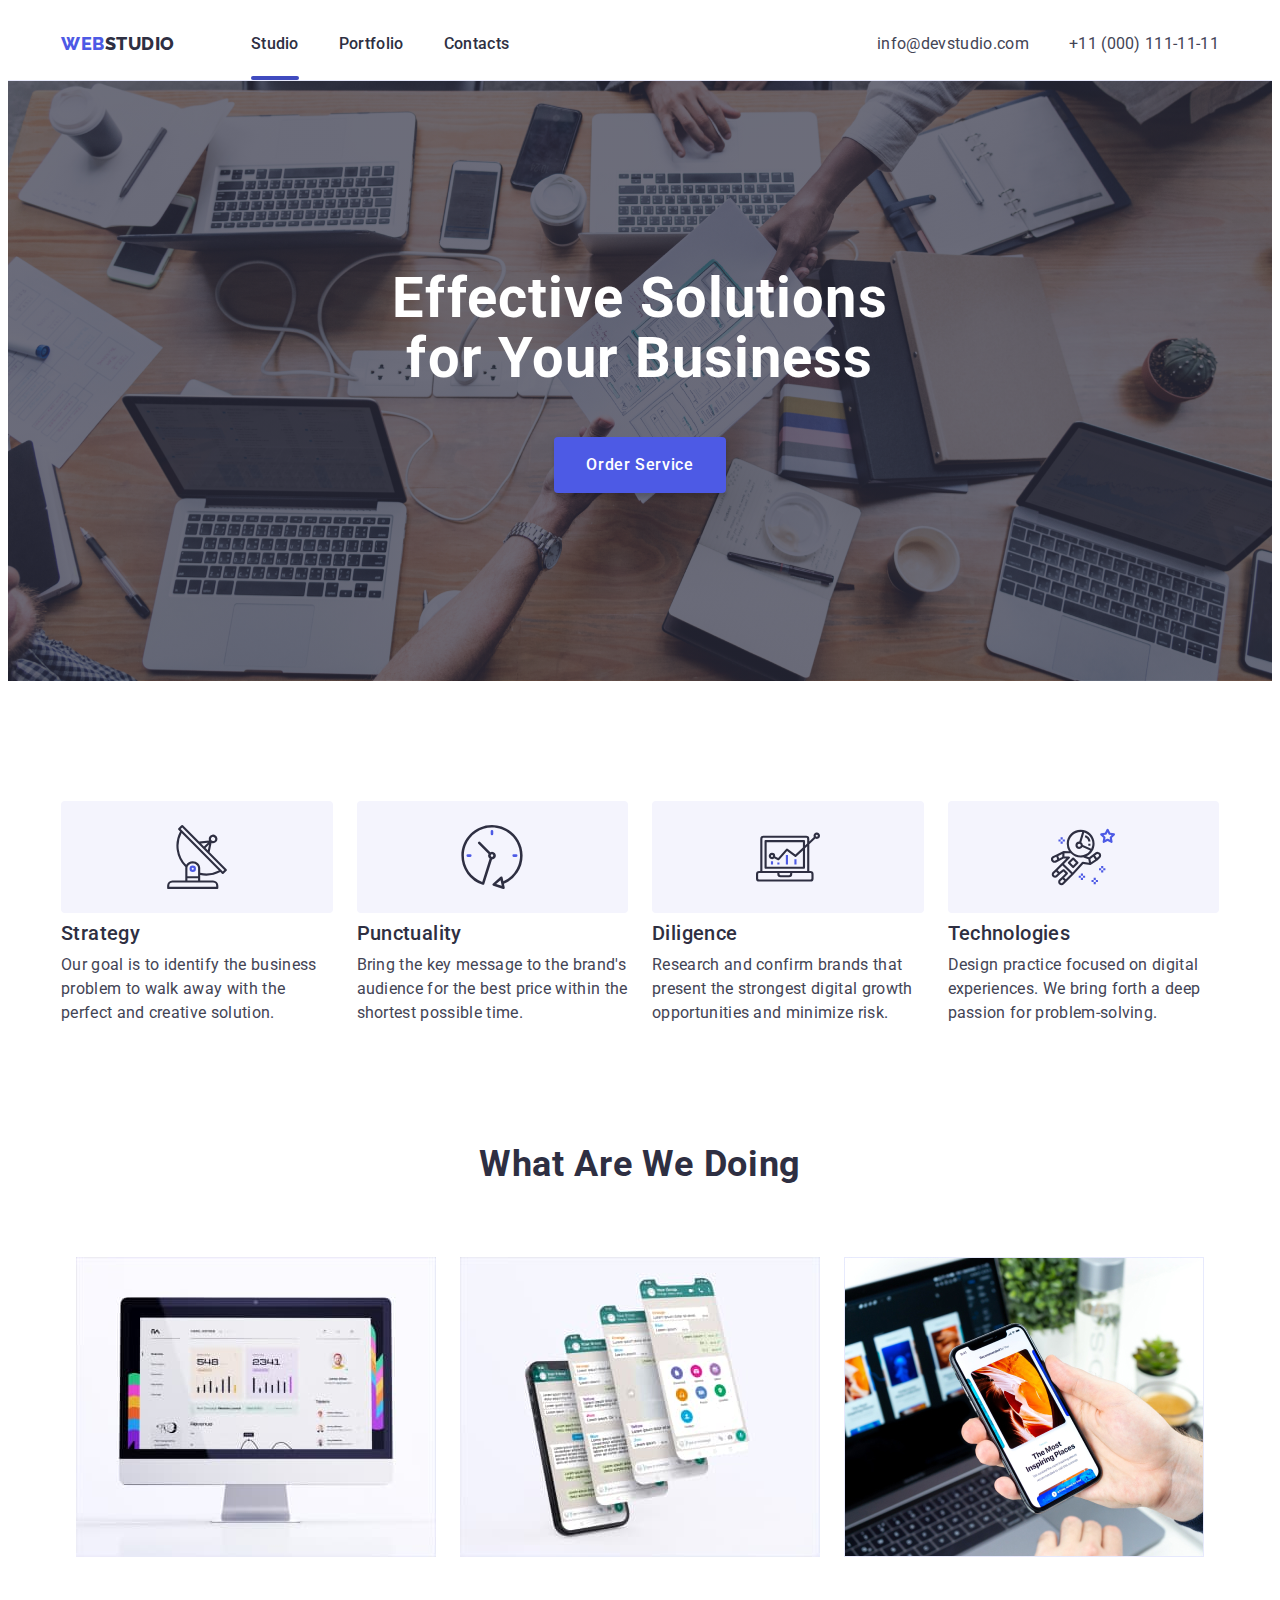
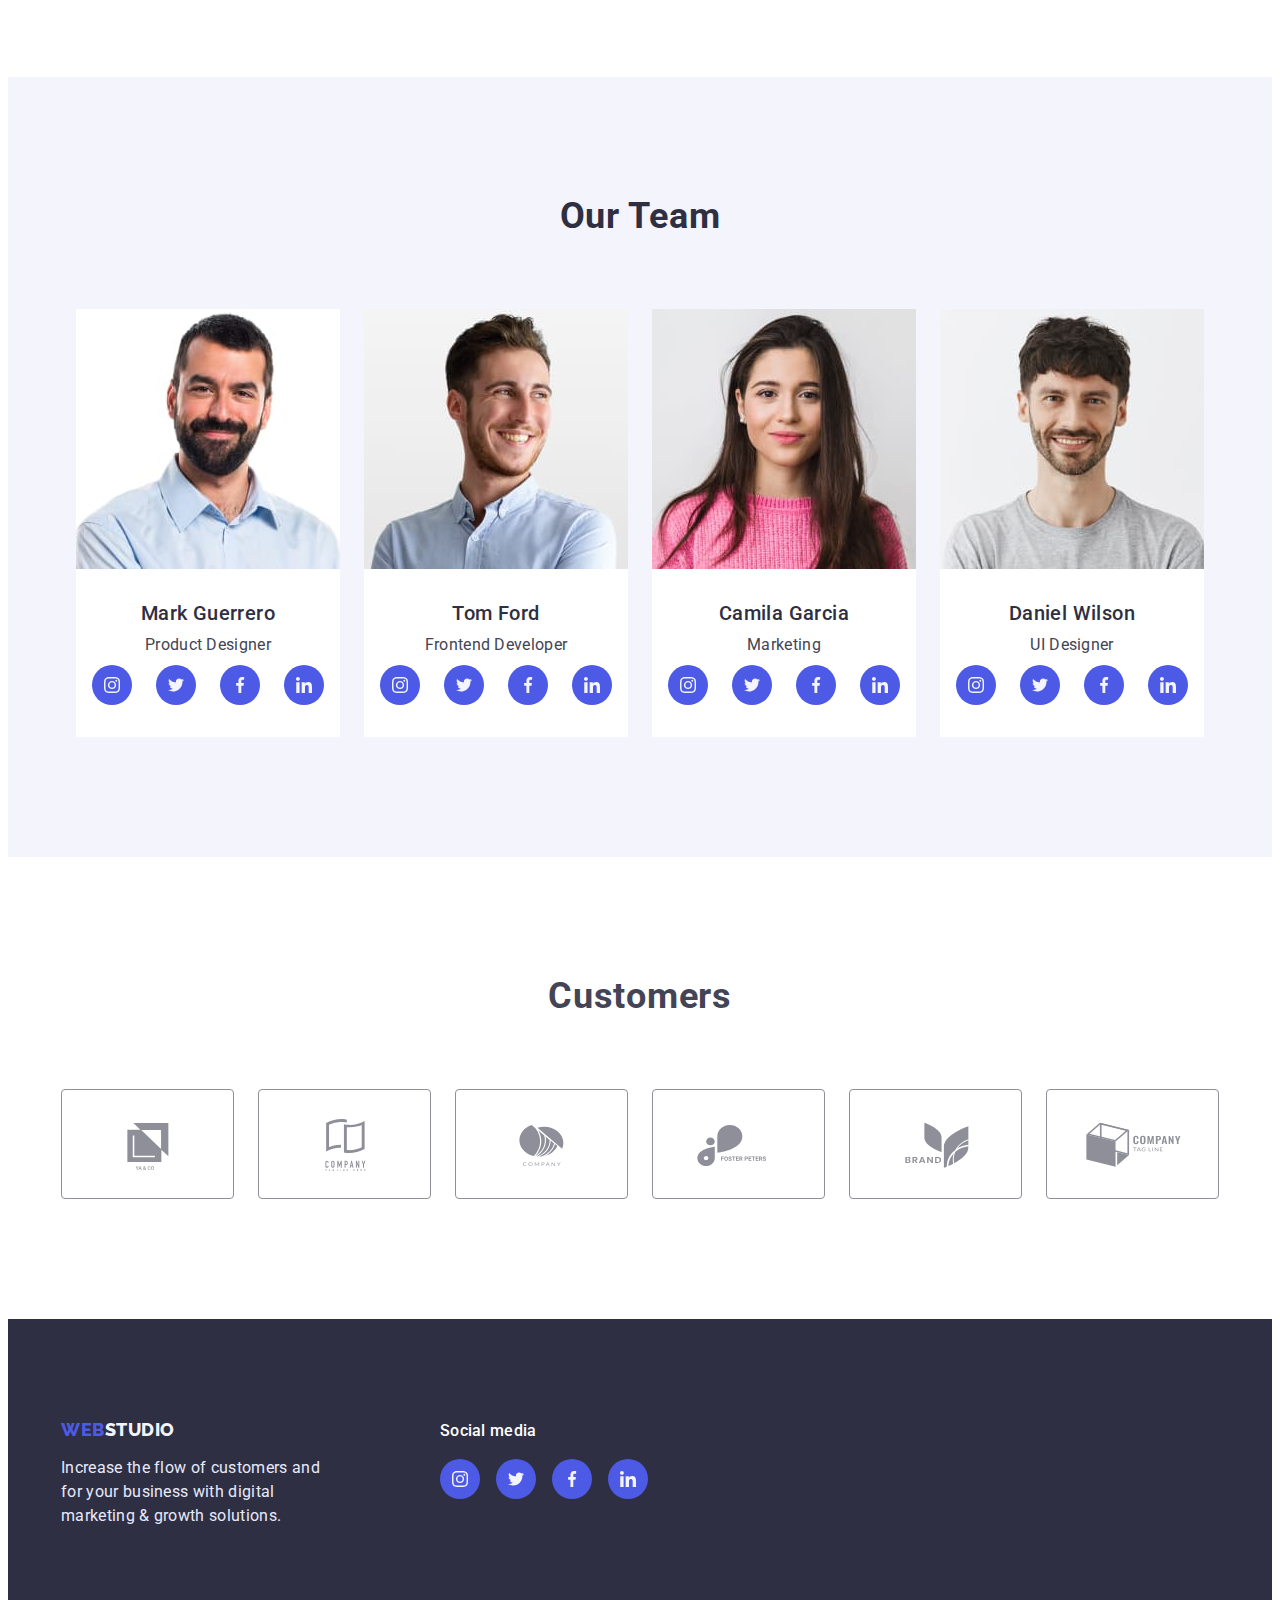
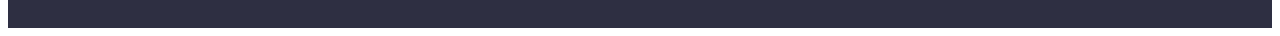
==== index.html @ 606b75ce "Initial commit" ====
<!DOCTYPE html>
<html lang="en">

<head>
    <meta charset="UTF-8">
    <meta http-equiv="X-UA-Compatible" content="IE=edge">
    <meta name="viewport" content="width=device-width, initial-scale=1.0">
    <title>WebStudio</title>
    <link rel="preconnect" href="https://fonts.googleapis.com">
    <link rel="preconnect" href="https://fonts.gstatic.com" crossorigin>
    <link
        href="https://fonts.googleapis.com/css2?family=Raleway:wght@800&family=Roboto:wght@400;500;700;900&display=swap"
        rel="stylesheet" />
    <link rel="stylesheet" href="https://cdnjs.cloudflare.com/ajax/libs/modern-normalize/1.1.0/modern-normalize.min.css"
        integrity="sha512-wpPYUAdjBVSE4KJnH1VR1HeZfpl1ub8YT/NKx4PuQ5NmX2tKuGu6U/JRp5y+Y8XG2tV+wKQpNHVUX03MfMFn9Q=="
        crossorigin="anonymous" referrerpolicy="no-referrer" />
    <link href="./css/styles.css" rel="stylesheet">
</head>

<body>
    <header class="header">
        <div class="conteiner header-conteiner">
            <nav class="header-nav">
                <a class="logo-web link" href="./index.html">Web<span class="logo-studio">Studio</span></a>
                <ul class="header-list list ">
                    <li class="header-link link ">
                        <a class="pages link line" href="./index.html">Studio</a>
                    </li>
                    <li class="header-link link ">
                        <a class="pages link" href="./portfolio.html">Portfolio</a>
                    </li>
                    <li class="header-link link ">
                        <a class="pages link" href="">Contacts</a>
                    </li>
                </ul>
            </nav>
            <address class="header-list">

                <ul class="header-address-list list">
                    <li class="header-address">
                        <a class="header-item link" href="mailto:info@devstudio.com">info@devstudio.com</a>
                    </li>
                    <li class="header-address-">
                        <a class="header-item link" href="tel:+110001111111">+11 (000) 111-11-11</a>
                    </li>
                </ul>

            </address>
        </div>
    </header>
    <main>
        <section class="hero">
            <div class="conteiner">
                <h1 class="hero-title">Effective Solutions for Your Business</h1>
                <button class="hero-btn" data-modal-open type="button">Order Service</button>
            </div>
        </section>
        <section class="advantage section">
            <div class="conteiner advantage-conteiner">
                <h2 hidden class="advantage">advantage</h2>
                <ul class="advantage-list list">
                    <li class="advantage-item list ">
                        <div class="advantage-box">
                            <svg width="64" height="64" class="advantage-icon">
                                <use href="./images/hw4.svg#icon-advantage1"></use>
                            </svg>
                        </div>
                        <h3 class="advantage-title">Strategy</h3>
                        <p class="advantage-text">Our goal is to identify the business
                            problem to walk away with the perfect and creative solution.</p>
                    </li>
                    <li class="advantage-item list">
                        <div class="advantage-box">
                            <svg width="64" height="64">
                                <use href="./images/hw4.svg#icon-advantage3"></use>
                            </svg>
                        </div>
                        <h3 class="advantage-title">Punctuality</h3>
                        <p class="advantage-text"> Bring the key message to the brand's audience for the best price
                            within
                            the shortest possible
                            time.
                        </p>
                    </li>
                    <li class="advantage-item list">
                        <div class="advantage-box">
                            <svg width="64" height="64">
                                <use href="./images/hw4.svg#icon-advantage4"></use>
                            </svg>
                        </div>
                        <h3 class="advantage-title">Diligence</h3>
                        <p class="advantage-text">Research and confirm brands that present the strongest digital
                            growth
                            opportunities and minimize
                            risk.
                        </p>
                    </li>

                    <li class="advantage-item list">
                        <div class="advantage-box">
                            <svg width="64" height="64">
                                <use href="./images/hw4.svg#icon-advantage2"></use>
                            </svg>
                        </div>
                        <h3 class="advantage-title">Technologies</h3>
                        <p class="advantage-text">Design practice focused on digital experiences. We bring forth a
                            deep
                            passion for
                            problem-solving.
                        </p>
                    </li>
                </ul>
            </div>
        </section>
        <section class="our-work section">
            <div class="conteiner">
                <h2 class="our-work-title">What are we doing</h2>

                <ul class="our-work list">
                    <li class="our-work-item"><img src="./images/img1.jpg" alt="monitor" width="360" height="300"></li>
                    <li class="our-work-item"><img src="./images/img2.jpg" alt="picture with phone" width="360"
                            height="300"></li>
                    <li class="our-work-item"><img src="./images/img3.jpg" alt="smartphone and computer" width="360"
                            height="300"></li>
                </ul>
            </div>
        </section>
        <section class="team section">
            <div class="conteiner">
                <h2 class="team-title">Our Team</h2>
                <ul class="team list">
                    <li class="team-item">
                        <img src="./images/img4.jpg" alt="Product Designer" width="264" height="260">
                        <div class="team-card-text">
                            <h3 class="team-caption">Mark Guerrero</h3>
                            <p class="team-text">Product Designer</p>
                            <ul class="team-soc-list list">
                                <li class="team-soc-item">
                                    <a href="" class="team-soc-link link">
                                        <svg width="16" height="16" class="team-soc-icon">
                                            <use href="./images/hw4.svg#icon-instagram"></use>
                                        </svg>
                                    </a>
                                </li>
                                <li class="team-soc-item">
                                    <a href="" class="team-soc-link link">
                                        <svg width="16" height="16" class="team-soc-icon">
                                            <use href="./images/hw4.svg#icon-twitter"></use>
                                        </svg>
                                    </a>
                                </li>
                                <li class="team-soc-item">
                                    <a href="" class="team-soc-link link">
                                        <svg width="16" height="16" class="team-soc-icon">
                                            <use href="./images/hw4.svg#icon-facebook"></use>
                                        </svg>
                                    </a>
                                </li>
                                <li class="team-soc-item">
                                    <a href="" class="team-soc-link link">
                                        <svg width="16" height="16" class="team-soc-icon">
                                            <use href="./images/hw4.svg#icon-linkedin"></use>
                                        </svg>
                                    </a>
                                </li>
                            </ul>
                        </div>
                    </li>
                    <li class="team-item">
                        <img src="./images/img5.jpg" alt="Frontend Developer" width="264" height="260">
                        <div class="team-card-text">
                            <h3 class="team-caption">Tom Ford</h3>
                            <p class="team-text">Frontend Developer</p>
                            <ul class="team-soc-list list">
                                <li class="team-soc-item">
                                    <a href="" class="team-soc-link link">
                                        <svg width="16" height="16" class="team-soc-icon">
                                            <use href="./images/hw4.svg#icon-instagram"></use>
                                        </svg>
                                    </a>
                                </li>
                                <li class="team-soc-item">
                                    <a href="" class="team-soc-link link">
                                        <svg width="16" height="16" class="team-soc-icon">
                                            <use href="./images/hw4.svg#icon-twitter"></use>
                                        </svg>
                                    </a>
                                </li>
                                <li class="team-soc-item">
                                    <a href="" class="team-soc-link link">
                                        <svg width="16" height="16" class="team-soc-icon">
                                            <use href="./images/hw4.svg#icon-facebook"></use>
                                        </svg>
                                    </a>
                                </li>
                                <li class="team-soc-item">
                                    <a href="" class="team-soc-link link">
                                        <svg width="16" height="16" class="team-soc-icon">
                                            <use href="./images/hw4.svg#icon-linkedin"></use>
                                        </svg>
                                    </a>
                                </li>
                            </ul>
                        </div>
                    </li>
                    <li class="team-item">
                        <img src="./images/img6.jpg" alt="Marketing" width="264" height="260">
                        <div class="team-card-text">
                            <h3 class="team-caption">Camila Garcia</h3>
                            <p class="team-text">Marketing</p>
                            <ul class="team-soc-list list">
                                <li class="team-soc-item">
                                    <a href="" class="team-soc-link link">
                                        <svg width="16" height="16" class="team-soc-icon">
                                            <use href="./images/hw4.svg#icon-instagram"></use>
                                        </svg>
                                    </a>
                                </li>
                                <li class="team-soc-item">
                                    <a href="" class="team-soc-link link">
                                        <svg width="16" height="16" class="team-soc-icon">
                                            <use href="./images/hw4.svg#icon-twitter"></use>
                                        </svg>
                                    </a>
                                </li>
                                <li class="team-soc-item">
                                    <a href="" class="team-soc-link link">
                                        <svg width="16" height="16" class="team-soc-icon">
                                            <use href="./images/hw4.svg#icon-facebook"></use>
                                        </svg>
                                    </a>
                                </li>
                                <li class="team-soc-item">
                                    <a href="" class="team-soc-link link">
                                        <svg width="16" height="16" class="team-soc-icon">
                                            <use href="./images/hw4.svg#icon-linkedin"></use>
                                        </svg>
                                    </a>
                                </li>
                            </ul>
                        </div>
                    </li>
                    <li class="team-item">
                        <img src="./images/img7.jpg" alt="UI Designer" width="264" height="260">
                        <div class="team-card-text">
                            <h3 class="team-caption">Daniel Wilson</h3>
                            <p class="team-text">UI Designer</p>
                            <ul class="team-soc-list list">
                                <li class="team-soc-item">
                                    <a href="" class="team-soc-link link">
                                        <svg width="16" height="16" class="team-soc-icon">
                                            <use href="./images/hw4.svg#icon-instagram"></use>
                                        </svg>
                                    </a>
                                </li>
                                <li class="team-soc-item">
                                    <a href="" class="team-soc-link link">
                                        <svg width="16" height="16" class="team-soc-icon">
                                            <use href="./images/hw4.svg#icon-twitter"></use>
                                        </svg>
                                    </a>
                                </li>
                                <li class="team-soc-item">
                                    <a href="" class="team-soc-link link">
                                        <svg width="16" height="16" class="team-soc-icon">
                                            <use href="./images/hw4.svg#icon-facebook"></use>
                                        </svg>
                                    </a>
                                </li>
                                <li class="team-soc-item">
                                    <a href="" class="team-soc-link link">
                                        <svg width="16" height="16" class="team-soc-icon">
                                            <use href="./images/hw4.svg#icon-linkedin"></use>
                                        </svg>
                                    </a>
                                </li>
                            </ul>
                        </div>
                    </li>
                </ul>
            </div>
        </section>
        <section class="customers section">
            <div class="conteiner">
                <h2 class="customers-title">Customers</h2>
                <ul class="customers-list list">
                    <li class="customers-item">
                        <a class="customers-link link" href="">
                            <svg class="customers-icon" width="104" height="56">
                                <use href="./images/hw4.svg#icon-logo2c"></use>
                            </svg>

                        </a>
                    </li>
                    <li class="customers-item">
                        <a class="customers-link link" href="">
                            <svg class="customers-icon" width="104" height="56">
                                <use href="./images/hw4.svg#icon-logo3c"></use>
                            </svg>

                        </a>
                    </li>
                    <li class="customers-item">
                        <a class="customers-link link" href="">
                            <svg class="customers-icon" width="104" height="56">
                                <use href="./images/hw4.svg#icon-logo4c"></use>
                            </svg>

                        </a>
                    </li>
                    <li class="customers-item">
                        <a class="customers-link link" href="">
                            <svg class="customers-icon" width="104" height="56">
                                <use href="./images/hw4.svg#icon-logo5c"></use>
                            </svg>

                        </a>
                    </li>
                    <li class="customers-item">
                        <a class="customers-link link" href="">
                            <svg class="customers-icon" width="104" height="56">
                                <use href="./images/hw4.svg#icon-logo6c"></use>
                            </svg>

                        </a>
                    </li>
                    <li class="customers-item">
                        <a class="customers-link link" href="">
                            <svg class="customers-icon" width="104" height="56">
                                <use href="./images/hw4.svg#icon-logo7c"></use>
                            </svg>

                        </a>
                    </li>


                </ul>
            </div>
        </section>
    </main>

    <footer class="footer">
        <div class="conteiner footer-conteiner">
            <div class="footer-logo-box ">
                <a class="footer-logo-web link" href="./index.html">Web<span class="footer-logo-studio link">Studio</span>
                </a>
                <p class="footer-text">Increase the flow of customers and <br> for your business with digital <br>
                    marketing
                    &
                    growth
                    solutions.
                </p>
            </div>
            <div class="footer-social">
                <p class="footer-social-text">Social media</p>
                <ul class="footer-social-list list">
                    <li class="footer-social-item">
                        <a class="footer-social-link link" href="">
                            <svg class="footer-social-icon" width="16" height="16">
                                <use href="./images/hw4.svg#icon-instagram"></use>
                            </svg>
                        </a>
                    </li>
                    <li class="footer-social-item">
                        <a class="footer-social-link link" href="">
                            <svg class="footer-social-icon" width="16" height="16">
                                <use href="./images/hw4.svg#icon-twitter"></use>
                            </svg>
                        </a>
                    </li>
                    <li class="footer-social-item">
                        <a class="footer-social-link link" href="">
                            <svg class="footer-social-icon" width="16" height="16">
                                <use href="./images/hw4.svg#icon-facebook"></use>
                            </svg>
                        </a>
                    </li>
                    <li class="footer-social-item">
                        <a class="footer-social-link link" href="">
                            <svg class="footer-social-icon" width="16" height="16">
                                <use href="./images/hw4.svg#icon-linkedin"></use>
                            </svg>
                        </a>
                    </li>
                </ul>
            </div>
        </div>

    </footer>
    <div class="backdrop is-hidden" data-modal>
        <div class="modal">
            <button type="button" class="button-close" data-modal-close>
                <svg class="modal-close-X" width="24" height="24">
                        <use href="./images/hw4.svg#icon-X"></use>
                </svg>
            </button>
        </div>
    </div>
    <script src="./js/modal.js"></script>

</body>


</html>
---- css/styles.css ----
:root {
    --color-iris: #4D5AE5;
    --color-ocean: #404BBF;
    --color-navy-blue: #2E2F42;
    --color-green: #31D0AA;
    --color-slate: #434455;
    --color-light-slate: #8E8F99;
    --color-cornflower: #E7E9FC;
    --color-cloud: #F4F4FD;
    --color-grey: #2E2F42;
    --color-wite: #FFFFFF;
    --color-md-bc: #FCFCFC;

}

body {
    font-family: "Roboto", sans-serif;
    color: var(--color-slate);

}

p,
h1,
h2,
h3,
h4,
h5,
h6,
ul {
    margin: 0;
    padding: 0;
}


img {
    display: block;
    max-width: 100%;
    height: auto;
}

.section {
    padding: 120px 0;
}


button {
    font-family: inherit;
}

address {
    font-style: normal;
}

.conteiner {
    max-width: 1158px;
    padding-left: 15px;
    padding-right: 15px;
    margin: 0 auto;
}

/*------HEADER------*/
.header {
    background-color: var(--color-wite);
    padding-top: 24px;
    padding-bottom: 24px;
    border-bottom: 1px solid var(--color-cornflower);

}

.header-list {
    display: flex;
    align-items: center;
    gap: 40px;
    
}

.header-conteiner {
    display: flex;
    align-items: center;
}

.header-nav {
    display: inline-flex;
    align-items: center;
    margin-right: auto;
}

.logo-web {
    margin-right: 76px;
}

.header-address-list {
    display: flex;
    align-items: center;
    gap: 40px;
}



/*--------LOGO-------*/

.logo-web {
    font-family: 'Raleway', sans-serif;
    font-style: normal;
    font-weight: 800;
    font-size: 18px;
    line-height: 1.17;
    letter-spacing: 0.03em;
    text-transform: uppercase;
    color: var(--color-iris)
}

.logo-studio {
    font-family: 'Raleway', sans-serif;
    font-style: normal;
    font-weight: 800;
    font-size: 18px;
    line-height: 1.17;
    letter-spacing: 0.03em;
    text-transform: uppercase;
    color: var(--color-navy-blue);
}

.link {
    text-decoration: none;
}

.list {
    list-style: none;
}

/*-----NAV-----*/

.pages {
    font-style: normal;
    font-weight: 500;
    font-size: 16px;
    line-height: 1.5;
    letter-spacing: 0.02em;
    color: var(--color-grey);
    display: flex;
    align-items: center;
    position: relative;
    transition: color 250ms;
    transition-timing-function: cubic-bezier(0.4, 0, 0.2, 1);

}

.line:after {
    content: "";
    position: absolute;
    width: 100%;
    height: 4px;
    top: 44px;
    left: 0;
    border-radius: 2px;
    background-color: var(--color-ocean);
    
}

.pages:hover {
    color: var(--color-ocean);

}

.pages:focus {
    color: var(--color-ocean);
}

.pages:hover::after {
    content: "";
    position: absolute;
    width: 100%;
    height: 4px;
    top: 44px;
    left: 0;
    border-radius: 2px;
    background-color: var(--color-ocean);
    
}

.pages:focus::after {
    content: "";
    position: absolute;
    width: 100%;
    height: 4px;
    top: 44px;
    left: 0;
    border-radius: 2px;
    background-color: var(--color-ocean);
}


/*-----ADDERESS-----*/

address {
    font-style: normal;
}

.header-item {

    font-size: 16px;
    line-height: 1.5;
    letter-spacing: 0.02em;
    color: var(--color-slate);
    gap: 40px;
    transition: color 250ms cubic-bezier(0.4, 0, 0.2, 1);

}

.header-item:hover,
.header-item:focus {
    color: var(--color-ocean);
}



/*-------HERO--------*/


.hero {
    background-color: var(--color-navy-blue);
    background-image: linear-gradient(rgba(46, 47, 66, 0.7),
            rgba(46, 47, 66, 0.7)),
        url(../images/s.hero.jpg);
    background-repeat: no-repeat;
    background-position: center;
    background-size: cover;
    display: flex;
    align-items: center;
    padding-top: 188px;
    padding-bottom: 188px;

}

.hero-title {

    font-size: 56px;
    margin-bottom: 48px;
    line-height: 1.07;
    text-align: center;
    letter-spacing: 0.02em;
    color: var(--color-wite);
    max-width: 496px;


}

.hero-btn {
    font-family: inherit;
    font-weight: 500;
    font-size: 16px;
    line-height: 1.5;
    letter-spacing: 0.04em;
    color: var(--color-wite);
    background-color: var(--color-iris);
    box-shadow: 0px 4px 4px rgba(0, 0, 0, 0.15);
    cursor: pointer;
    display: block;
    padding: 16px 32px;
    border-radius: 4px;
    margin: 0 auto;
    text-align: center;
    border: none;
    transition: background-color 250ms;
    transition-timing-function: cubic-bezier(0.4, 0, 0.2, 1);
}

.hero-btn:hover,
.hero-btn:focus {
    background-color: var(--color-ocean);
    
}


/*---------ADVANTAGE-----*/

.advantage {
    padding-bottom: 0px;
}


.advantage-list {
    display: flex;
    flex-wrap: wrap;
    align-items: center;
    gap: 24px;
}

.advantage-item {
    flex-basis: calc((100% - 72px) / 4);
}

.advantage-box {
    display: flex;
    justify-content: center;
    align-items: center;
    height: 112px;
    background: var(--color-cloud);
    border-radius: 4px;
    margin-bottom: 8px;
}

.advantage-title {
    margin-bottom: 8px;
    font-style: normal;
    font-weight: 500;
    font-size: 20px;
    line-height: 1.2;
    letter-spacing: 0.02em;
    color: var(--color-navy-blue)
}

.advantage-text {
    font-size: 16px;
    line-height: 1.5;
    letter-spacing: 0.02em;
    color: var(--color-slate)
}



/*------OUR WORK-----*/


.our-work-title {
    font-style: normal;
    font-weight: 700;
    font-size: 36px;
    line-height: 1.11;
    text-align: center;
    letter-spacing: 0.02em;
    text-transform: capitalize;
    color: var(--color-navy-blue);
    margin-bottom: 72px;
}

.our-work {
    display: flex;
    align-items: center;
    gap: 24px;
}

.our-work-item {
    flex-basis: calc((100% - 48px) / 3);

}

/*----TEAM----*/

.team {
    display: flex;
    align-items: center;
    gap: 24px;
    background-color: var(--color-cloud);

}

.team-item {
    background: var(--color-wite);
    flex-basis: calc((100% - 108px) / 4);
}

.team-card-text {
    padding: 32px 16px;
}

.team-title {
    font-size: 36px;
    line-height: 1.11;
    text-align: center;
    letter-spacing: 0.02em;
    text-transform: capitalize;
    color: var(--color-grey);
    margin-bottom: 72px;

}

.team-caption {
    font-style: normal;
    font-weight: 500;
    font-size: 20px;
    line-height: 1.2;
    letter-spacing: 0.02em;
    color: var(--color-grey);
    text-align: center;
    margin-bottom: 8px;

}

.team-text {
    font-size: 16px;
    line-height: 1.5;
    letter-spacing: 0.02em;
    color: var(--color-slate);
    text-align: center;
    margin-bottom: 8px;
}

.team-soc-list {
    display: flex;
    justify-content: center;
    gap: 24px;
    
}


.team-soc-item {
    width: 40px;
    height: 40px;
    
}


.team-soc-link {
    width: 100%;
    height: 100%;
    border-radius: 50%;
    background-color: var(--color-iris);
    display: flex;
    align-items: center;
    justify-content: center;
    transition: background-color 250ms;
    transition-timing-function: cubic-bezier(0.4, 0, 0.2, 1);
}


.team-soc-icon {
    fill: var(--color-cloud);
}

.team-soc-link:hover {
    background-color: var(--color-ocean);
    
}

.team-soc-link:focus {
    background-color: var(--color-ocean);
    
}

/*-------CUSTOMERS----*/



.customers-title {
    text-align: center;
    font-size: 36px;
    line-height: 1.11;
    letter-spacing: 0.02em;
    text-transform: capitalize;
    margin-bottom: 72px;
}

.customers-list {
    display: flex;
    align-items: center;
    gap: 24px;

}

.customers-item {
    flex-basis: calc((100% - 120px) / 6);
}

.customers-link {
    display: flex;
    align-items: center;
    justify-content: center;
    height: 88px;
    border-radius: 4px;
    border: 1px solid var(--color-light-slate);
    padding: 10px;
    color: var(--color-light-slate);
    transition: color 250ms;
    transition-timing-function: cubic-bezier(0.4, 0, 0.2, 1);
}

.customers-icon {
    fill: currentColor;
}

.customers-link:hover {
    border: 1px solid var(--color-ocean);
    color: var(--color-ocean);
    
}


.customers-link:focus {
    border: 1px solid var(--color-ocean);
    color: var(--color-ocean);
    
}


/*------FOOTER--------*/

.footer {

    background-color: var(--color-grey);
    padding-top: 100px;
    padding-bottom: 100px;
}

.footer-conteiner {
    display: flex;

}

.footer-logo {
    font-family: 'Raleway', sans-serif;
    font-weight: 800;
    font-size: 18px;
    line-height: 1.17;
    letter-spacing: 0.03em;
    text-transform: uppercase;
    color: var(--color-iris);


}

.footer-logo-web {
    font-family: 'Raleway', sans-serif;
    font-weight: 800;
    font-size: 18px;
    line-height: 1.17;
    letter-spacing: 0.03em;
    text-transform: uppercase;
    color: var(--color-iris);
}

.footer-logo-studio {
    font-family: 'Raleway', sans-serif;
    font-style: normal;
    font-weight: 800;
    font-size: 18px;
    line-height: 1.17;
    align-items: center;
    letter-spacing: 0.03em;
    text-transform: uppercase;
    color: var(--color-cloud);
}

.footer-text {
    font-style: normal;
    font-weight: 400;
    font-size: 16px;
    line-height: 1.5;
    letter-spacing: 0.02em;
    color: var(--color-cornflower);
    background-color: var(--color-navy-blue);
    margin-top: 16px;

}

.footer-social {
    margin-left: 120px;

}


.footer-social-text {
    font-style: normal;
    font-weight: 500;
    font-size: 16px;
    line-height: 1.5;
    letter-spacing: 0.02em;
    color: var(--color-wite);
    margin-bottom: 16px;
}

.footer-social-list {
    display: flex;
    justify-content: center;
    gap: 16px;
}

.footer-social-item {
    width: 40px;
    height: 40px;
}

.footer-social-link {
    width: 100%;
    height: 100%;
    border-radius: 50%;
    background-color: var(--color-iris);
    display: flex;
    align-items: center;
    justify-content: center;
    transition: background-color 250ms;
    transition-timing-function: cubic-bezier(0.4, 0, 0.2, 1);
}

.footer-social-icon {
    fill: var(--color-cloud);
}

.footer-social-link:hover {
    background-color: var(--color-green);
    
}

.footer-social-link:focus {
    background-color: var(--color-green);
    
}

/*------PORTFOLIO----*/
/*-----FILTERS----*/

.portfolio-section {
    display: flex;
    flex-wrap: wrap;
    align-items: center;
    padding: 96px 0 120px;

}

.portfolio-filters-conteiner {}

.portfolio-visually-hidden {
    position: absolute;
    width: 1px;
    height: 1px;
    margin: -1px;
    border: 0;
    padding: 0;
    white-space: nowrap;
    clip-path: inset(100%);
    clip: rect(0 0 0 0);
    overflow: hidden;
}

.portfolio-filters {
    display: flex;
    flex-direction: row;
    justify-content: center;
    align-items: center;
    border: transparent;
    text-transform: none;
}

.portfolio-filters-btn {
    font-family: inherit;
    font-style: normal;
    font-weight: 500;
    font-size: 16px;
    line-height: 1.5;
    align-items: center;
    text-align: center;
    letter-spacing: 0.04em;
    background-color: var(--color-iris);
    cursor: pointer;
    background: var(--color-cloud);
    padding-top: 12px;
    padding-bottom: 12px;
    padding-left: 24px;
    padding-right: 24px;
    border: 1px solid var(--color-cornflower);
    border-radius: 4px;
    transition: background-color 250ms;
    transition-timing-function: cubic-bezier(0.4, 0, 0.2, 1);

}

.portfolio-filters-item {
    display: flex;
    flex-wrap: wrap;
    gap: 24px;
    padding: 12px 24px 12px 24px;
    
}


.portfolio-filters-item :hover {
    background-color: var(--color-ocean);
    color: #FFFFFF;
    box-shadow: 0px 3px 1px rgba(0, 0, 0, 0.1), 0px 2px 1px rgba(0, 0, 0, 0.08), 0px 2px 2px rgba(0, 0, 0, 0.12);
    border-radius: 4px;
    
}

.portfolio-filters-item :focus {
    background-color: var(--color-ocean);
    color: #FFFFFF;
    box-shadow: 0px 3px 1px rgba(0, 0, 0, 0.1), 0px 2px 1px rgba(0, 0, 0, 0.08), 0px 2px 2px rgba(0, 0, 0, 0.12);
    border-radius: 4px;
}

/*-----PROJECT-----*/

.portfolio-item-section {
    padding-bottom: 120px;
}

.portfolio-progect-list {
    display: flex;
    flex-wrap: wrap;
    column-gap: 24px;
    row-gap: 48px;
    margin-top: 72px;
    cursor: pointer
}

.portfolio-item:hover .portfolio-cover-text {
   transform: translateY(0);
   transition-timing-function: cubic-bezier(0.4, 0, 0.2, 1);
}

.portfolio-top-wrap {
    position: relative;
    overflow: hidden;
}

.portfolio-cover-text {
    position: absolute;
    top: 0;
    left: 0;
    font-weight: 400;
    font-size: 16px;
    line-height: 1.5;
    color: var(--color-cloud);
    background-color: var(--color-iris);
    height: 100%;
    width: 100%;
    overflow-y: auto;
    padding: 40px 32px;
    transform: translateY(100%);
    transition: transform 250ms linear;
}

.portfolio-link {
    display: block;
}

.portfolio-link:hover,
.portfolio-link:focus {
    box-shadow: 0px 1px 6px rgba(46, 47, 66, 0.08), 0px 1px 1px rgba(46, 47, 66, 0.16), 0px 2px 1px rgba(46, 47, 66, 0.08);
    
}

.portfolio-item:is(:hover, :focus) .portfolio-item {
    max-width: calc((100% - 48px) / 3);
    height: 48px;
}


.card-text {
    display: flex;
    flex-direction: column;
    justify-content: center;
    align-items: flex-start;
    padding: 32px 16px;
    width: 360px;
    border-top: 0;
    border-right: 1px solid var(--color-cornflower);
    border-left: 1px solid var(--color-cornflower);
    border-bottom: 1px solid var(--color-cornflower);
    transition: color 250ms;
    transition-timing-function: cubic-bezier(0.4, 0, 0.2, 1);
}




.title {
    font-family: "Roboto", sans-serif;
    font-weight: 500;
    font-size: 20px;
    line-height: 24px;
    letter-spacing: 0.02em;
    color: var(--color-grey);
    margin-bottom: 8px;
}

.text {
    font-family: "Roboto", sans-serif;
    font-style: normal;
    font-weight: 400;
    font-size: 16px;
    line-height: 24px;
    letter-spacing: 0.02em;
    color: var(--color-slate);
    width: 360px;
}

/*------ MODAL -----*/

.backdrop {
    position: fixed;
    top: 0;
    left: 0;
    width: 100%;
    height: 100%;
    background-color: rgba(46, 47, 66, 0.4);
    box-shadow: 0px 1px 1px rgba(0, 0, 0, 0.14), 0px 1px 3px rgba(0, 0, 0, 0.12), 0px 2px 1px rgba(0, 0, 0, 0.2);
    transition: opacity 250ms linear, visibility 250ms linear;
}

.modal {
    width: 408px;
    min-height: 576px;
    background-color: var(--color-md-bc);
    border-radius: 4px;
    position: absolute;
    top: 50%;
    left: 50%;
    transform: translate(-50%, -50%);
    box-shadow: 0px 1px 1px rgba(0, 0, 0, 0.14), 0px 1px 3px rgba(0, 0, 0, 0.12), 0px 2px 1px rgba(0, 0, 0, 0.2);
    padding: 32px;
}

.backdrop.is-hidden .modal {
    transform: translate(-50%, -50%) scale(0.8);

}

.button-close {
    border: 1px solid rgba(0, 0, 0, 0.1);
    border-radius: 50%;
    display: block;
    margin-left: auto;
    
    
}

.modal-close-X {
    width: 8px;
    height: 8px;
    fill: var(--color-navy-blue);
    display: inline-flex;
    justify-content: center;
    align-items: center;
    cursor: pointer;
}


.is-hidden {
    opacity: 0;
    visibility: hidden;
    pointer-events: none;
}

.no-scroll {
    overflow: hidden;
}
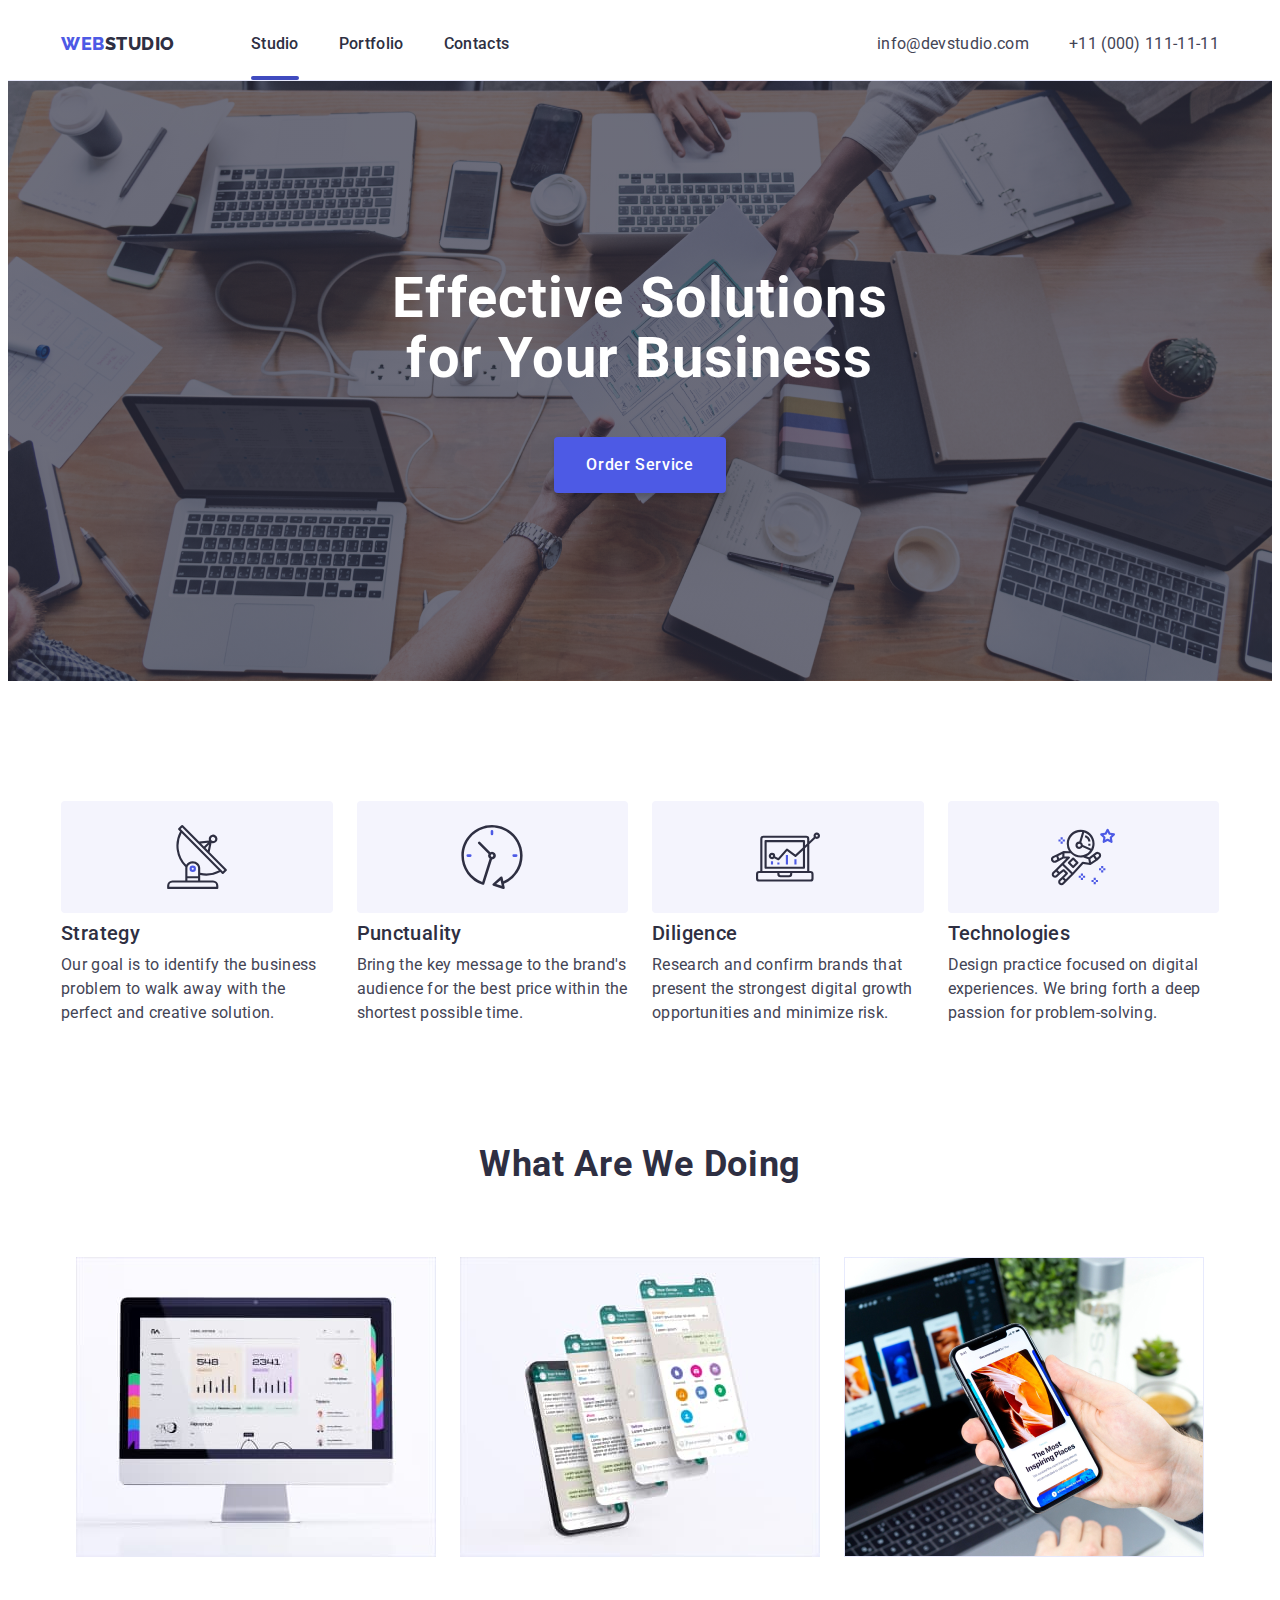
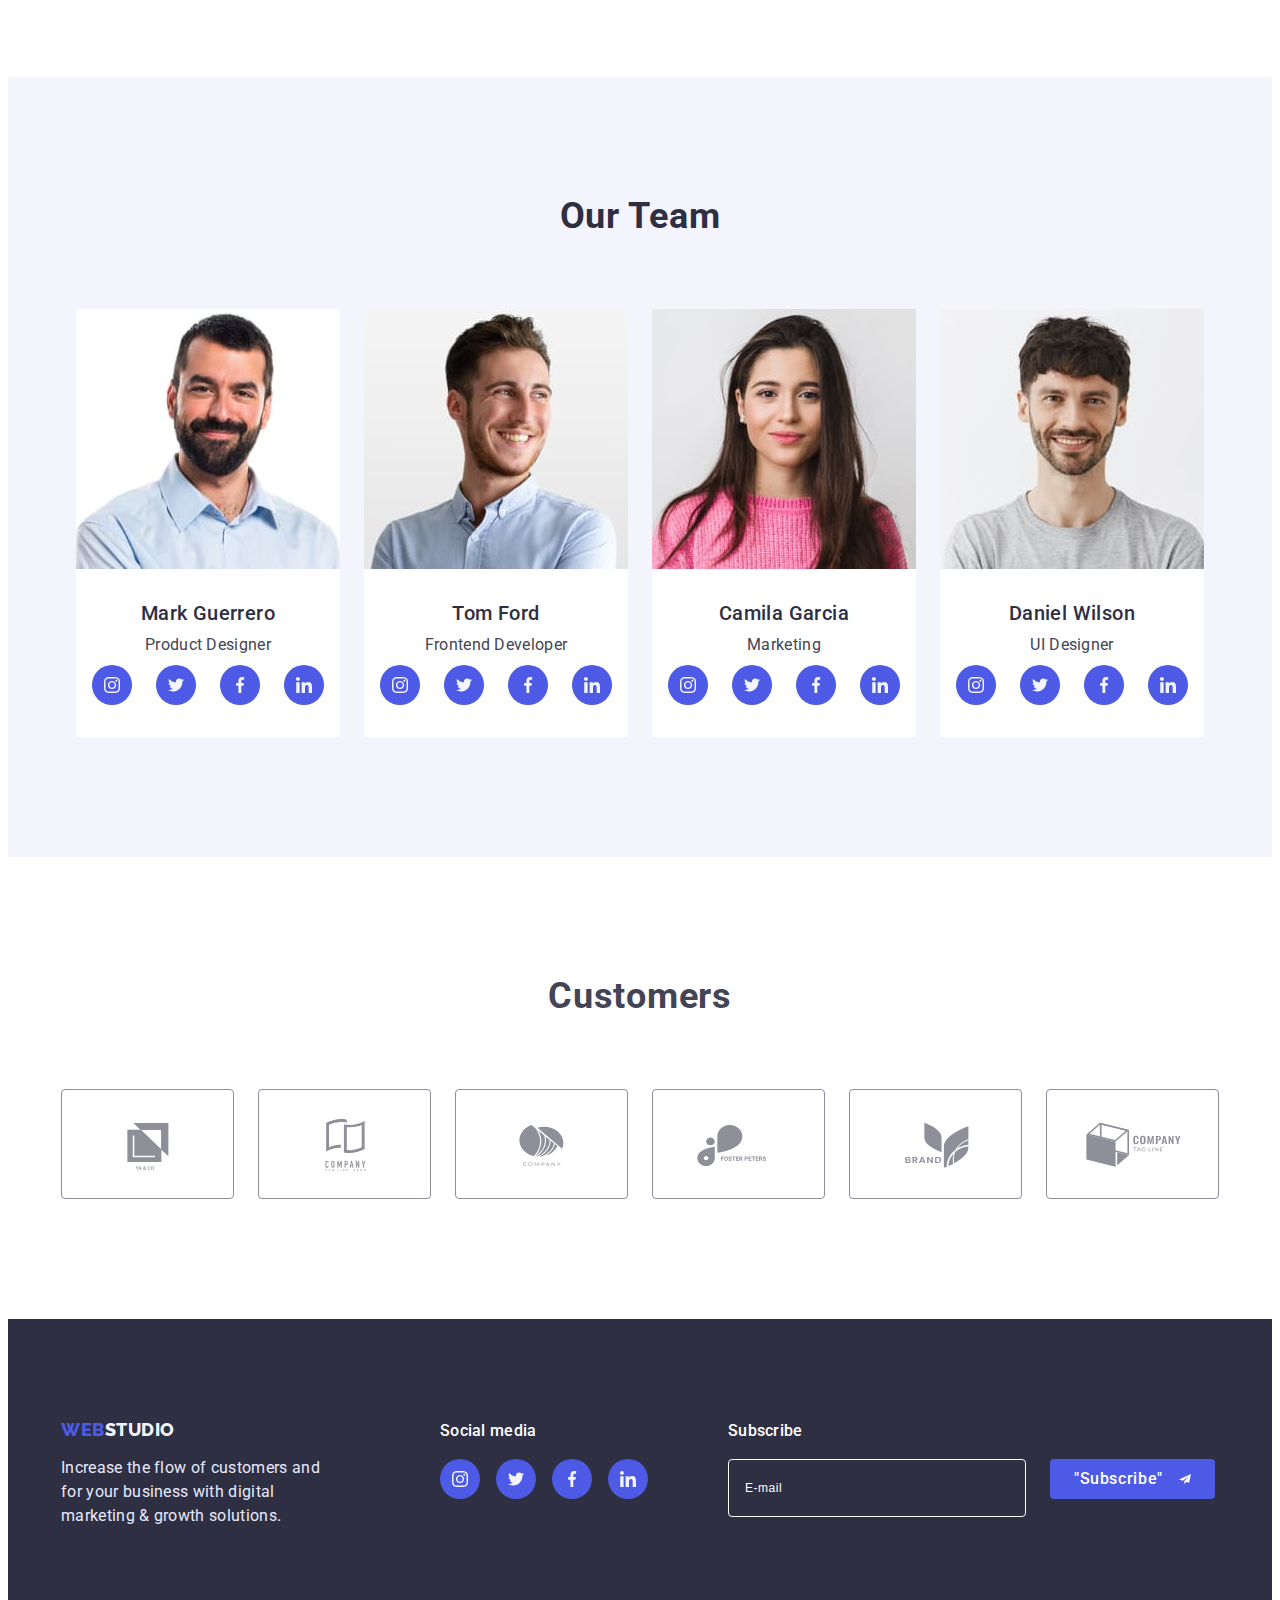
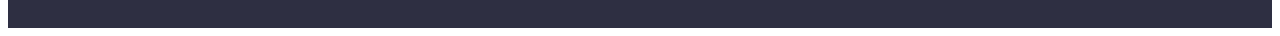
==== commit c7d7c66f: "2" ====
--- a/index.html
+++ b/index.html
@@ -342,7 +342,8 @@
     <footer class="footer">
         <div class="conteiner footer-conteiner">
             <div class="footer-logo-box ">
-                <a class="footer-logo-web link" href="./index.html">Web<span class="footer-logo-studio link">Studio</span>
+                <a class="footer-logo-web link" href="./index.html">Web<span
+                        class="footer-logo-studio link">Studio</span>
                 </a>
                 <p class="footer-text">Increase the flow of customers and <br> for your business with digital <br>
                     marketing
@@ -384,16 +385,77 @@
                     </li>
                 </ul>
             </div>
-        </div>
+            <div class="footer-wrap">
+                <p class="footer-title">Subscribe</p>
+                <form class="footer-form">
+                    <input type="email" class="footer-input" placeholder="E-mail" name="subscribe-email">
+
+                    <button type="submit" class="footer-button">"Subscribe"
+                        <svg class="footer-button-icon" widtg="24" height="24">
+                            <use href="./images/icons.svg.svg#icon-airplane"></use>
+                        </svg>
+                    </button>
+                </form>
+
+            </div>
 
     </footer>
     <div class="backdrop is-hidden" data-modal>
         <div class="modal">
             <button type="button" class="button-close" data-modal-close>
                 <svg class="modal-close-X" width="24" height="24">
-                        <use href="./images/hw4.svg#icon-X"></use>
+                    <use href="./images/hw4.svg#icon-X"></use>
                 </svg>
             </button>
+            <p class="modal-title">Leave your contacts and we will call you back</p>
+            <form class="modal-form">
+                <div class="modal-field">
+                    <label for="user-name" class="modal-label-text">Name</label>
+                    <div class="input-wrap">
+                        <input type="text" class="modal-input" placeholder="" name="user-name" id="user-name" />
+                        <svg class="modal-input-icon" width="18" height="18">
+                            <use href="./images/icons.svg.svg#icon-name"></use>
+                        </svg>
+                    </div>
+                </div>
+                <div class="modal-field">
+                    <label for="user-phone" class="modal-label-text">Phone</label>
+                    <div class="input-wrap">
+                        <input type="text" class="modal-input" placeholder="" name="user-phone" id="user-phone" />
+                        <svg class="modal-input-icon" width="18" height="18">
+                            <use href="./images/icons.svg.svg#icon-phone"></use>
+                        </svg>
+                    </div>
+                </div>
+                <div class="modal-field">
+                    <label for="user-email" class="modal-label-text">Email</label>
+                    <div class="input-wrap">
+                        <input type="email" class="modal-input" placeholder="" name="user-email" id="user-email" />
+                        <svg class="modal-input-icon" width="18" height="18">
+                            <use href="./images/icons.svg.svg#icon-email"></use>
+                        </svg>
+                    </div>
+                </div>
+                <div class="modal-field">
+                    <label for="user-comment" class="modal-label-text">Comment</label>
+                    <textarea class="modal-textarea" name="user-comment" id="user-comment"
+                        placeholder="Text input"></textarea>
+                </div>
+                <div class="modal-field">
+                    <input type="checkbox" id="Privacy Policy" name="user-privacy"
+                        class="modal-check m-i-visually-hidden" value="true" />
+                    <label for="Privacy Policy" class="consent-text">
+                        <span>
+                            <svg class="consent-icon" width="10" height="8">
+                                <use href="./images/icons.svg.svg#icon-Vector"></use>
+                            </svg>
+                        </span>
+                        I accept the terms and conditions of the
+                        <a class="consent-item" href="">Privacy Policy</a>
+                    </label>
+                </div>
+                <button type="submit">Send</button>
+            </form>
         </div>
     </div>
     <script src="./js/modal.js"></script>
--- a/css/styles.css
+++ b/css/styles.css
@@ -71,7 +71,7 @@
     display: flex;
     align-items: center;
     gap: 40px;
-    
+
 }
 
 .header-conteiner {
@@ -155,7 +155,7 @@
     left: 0;
     border-radius: 2px;
     background-color: var(--color-ocean);
-    
+
 }
 
 .pages:hover {
@@ -176,7 +176,7 @@
     left: 0;
     border-radius: 2px;
     background-color: var(--color-ocean);
-    
+
 }
 
 .pages:focus::after {
@@ -269,7 +269,7 @@
 .hero-btn:hover,
 .hero-btn:focus {
     background-color: var(--color-ocean);
-    
+
 }
 
 
@@ -401,14 +401,14 @@
     display: flex;
     justify-content: center;
     gap: 24px;
-    
+
 }
 
 
 .team-soc-item {
     width: 40px;
     height: 40px;
-    
+
 }
 
 
@@ -431,12 +431,12 @@
 
 .team-soc-link:hover {
     background-color: var(--color-ocean);
-    
+
 }
 
 .team-soc-link:focus {
     background-color: var(--color-ocean);
-    
+
 }
 
 /*-------CUSTOMERS----*/
@@ -483,14 +483,14 @@
 .customers-link:hover {
     border: 1px solid var(--color-ocean);
     color: var(--color-ocean);
-    
+
 }
 
 
 .customers-link:focus {
     border: 1px solid var(--color-ocean);
     color: var(--color-ocean);
-    
+
 }
 
 
@@ -599,13 +599,76 @@
 
 .footer-social-link:hover {
     background-color: var(--color-green);
-    
+
 }
 
 .footer-social-link:focus {
     background-color: var(--color-green);
-    
-}
+
+}
+
+.footer-wrap {
+    margin-left: 80px;
+}
+
+.footer-form {
+    display: flex;
+}
+
+.footer-title {
+    font-style: normal;
+    font-weight: 500;
+    font-size: 16px;
+    line-height: 1.5;
+    letter-spacing: 0.02em;
+    color: var(--color-wite);
+    margin-bottom: 16px;
+}
+
+.footer-input {
+    width: 264px;
+    height: 40px;
+    font-weight: 400;
+    line-height: 1.5;
+    align-items: center;
+    letter-spacing: 0.04em;
+    border: 1px solid var(--color-wite);
+    border-radius: 4px;
+    background-color: transparent;
+    padding: 8px 16px;
+}
+
+.footer-input::placeholder {
+    color: var(--color-wite);
+    font-size: 12px;
+}
+
+.footer-button {
+    width: 165px;
+    height: 40px;
+    font-weight: 500;
+    font-size: 16px;
+    line-height: 1.5;
+    background-color: var(--color-iris);
+    color: var(--color-wite);
+    display: flex;
+    align-items: center;
+    text-align: center;
+    letter-spacing: 0.04em;
+    border-radius: 4px;
+    cursor: pointer;
+    padding: 8px 24px;
+    margin: 0 auto;
+    border: none;
+    margin-left: 24px;
+
+}
+
+.footer-button-icon {
+    padding-left: 16px;
+    fill: var(--color-wite);
+}
+
 
 /*------PORTFOLIO----*/
 /*-----FILTERS----*/
@@ -670,7 +733,7 @@
     flex-wrap: wrap;
     gap: 24px;
     padding: 12px 24px 12px 24px;
-    
+
 }
 
 
@@ -679,7 +742,7 @@
     color: #FFFFFF;
     box-shadow: 0px 3px 1px rgba(0, 0, 0, 0.1), 0px 2px 1px rgba(0, 0, 0, 0.08), 0px 2px 2px rgba(0, 0, 0, 0.12);
     border-radius: 4px;
-    
+
 }
 
 .portfolio-filters-item :focus {
@@ -705,8 +768,8 @@
 }
 
 .portfolio-item:hover .portfolio-cover-text {
-   transform: translateY(0);
-   transition-timing-function: cubic-bezier(0.4, 0, 0.2, 1);
+    transform: translateY(0);
+    transition-timing-function: cubic-bezier(0.4, 0, 0.2, 1);
 }
 
 .portfolio-top-wrap {
@@ -738,7 +801,7 @@
 .portfolio-link:hover,
 .portfolio-link:focus {
     box-shadow: 0px 1px 6px rgba(46, 47, 66, 0.08), 0px 1px 1px rgba(46, 47, 66, 0.16), 0px 2px 1px rgba(46, 47, 66, 0.08);
-    
+
 }
 
 .portfolio-item:is(:hover, :focus) .portfolio-item {
@@ -822,8 +885,8 @@
     border-radius: 50%;
     display: block;
     margin-left: auto;
-    
-    
+
+
 }
 
 .modal-close-X {
@@ -846,3 +909,132 @@
 .no-scroll {
     overflow: hidden;
 }
+
+.modal-title {
+    font-weight: 500;
+    font-size: 16px;
+    line-height: 1.5;
+    color: var(--color-grey);
+    text-align: center;
+    margin-top: 24px;
+    margin-bottom: 16px;
+}
+
+.input-wrap {
+    position: relative;
+}
+
+
+.modal-input {
+    width: 100%;
+    height: 40px;
+    border: 1px solid rgba(46, 47, 66, 0.4);
+    border-radius: 4px;
+
+    padding-left: 38px;
+    outline: transparent;
+}
+
+.modal-input:focus {
+    border-color: var(--color-iris);
+}
+
+.modal-field {
+    margin-bottom: 8px;
+}
+
+.modal-input:focus+.modal-input-icon {
+    fill: var(--color-iris);
+}
+
+.modal-input::placeholder {
+    font-size: 12px;
+    color: var(--color-light-slate);
+}
+
+.modal-label-text {
+    display: inline-block;
+    margin-bottom: 4px;
+    font-size: 12px;
+    color: var(--color-light-slate);
+}
+
+
+.modal-input-icon {
+    position: absolute;
+    left: 16px;
+    top: 3px;
+    top: 50%;
+    transform: translateY(-50%);
+
+
+}
+
+.modal-textarea {
+    width: 100%;
+    height: 120px;
+    border: 1px solid rgba(46, 47, 66, 0.4);
+    border-radius: 4px;
+    background-color: transparent;
+    resize: none;
+    padding: 16px;
+    outline: transparent;
+}
+
+.modal-textarea:focus {
+    border-color: var(--color-iris);
+}
+
+.consent-text {
+    display: flex;
+    gap: 2px;
+    font-family: 'Roboto';
+    font-weight: 400;
+    font-size: 12px;
+    line-height: 14px;
+    letter-spacing: 0.04em;
+    text-align: left;
+    color: var(--color-light-slate);
+
+}
+
+.consent-item {
+    font-family: 'Roboto';
+    font-weight: 400;
+    font-size: 12px;
+    line-height: 16px;
+    letter-spacing: 0.04em;
+    text-decoration-line: underline;
+    color: var(--color-iris);
+}
+
+.consent-text::before {
+    content: "";
+    width: 16px;
+    height: 16px;
+    border: 1px solid rgba(46, 47, 66, 0.4);
+    border-radius: 2px;
+    display: block;
+}
+
+.modal-check:checked+.consent-text::before {
+    background-color: var(--color-ocean);
+    border: none;
+    background-image: url(../images/click.svg);
+    background-repeat: no-repeat;
+    background-position: center;
+}
+
+
+.m-i-visually-hidden {
+    position: absolute;
+    width: 1px;
+    height: 1px;
+    margin: -1px;
+    border: 0;
+    padding: 0;
+    white-space: nowrap;
+    clip-path: inset(100%);
+    clip: rect(0 0 0 0);
+    overflow: hidden;
+}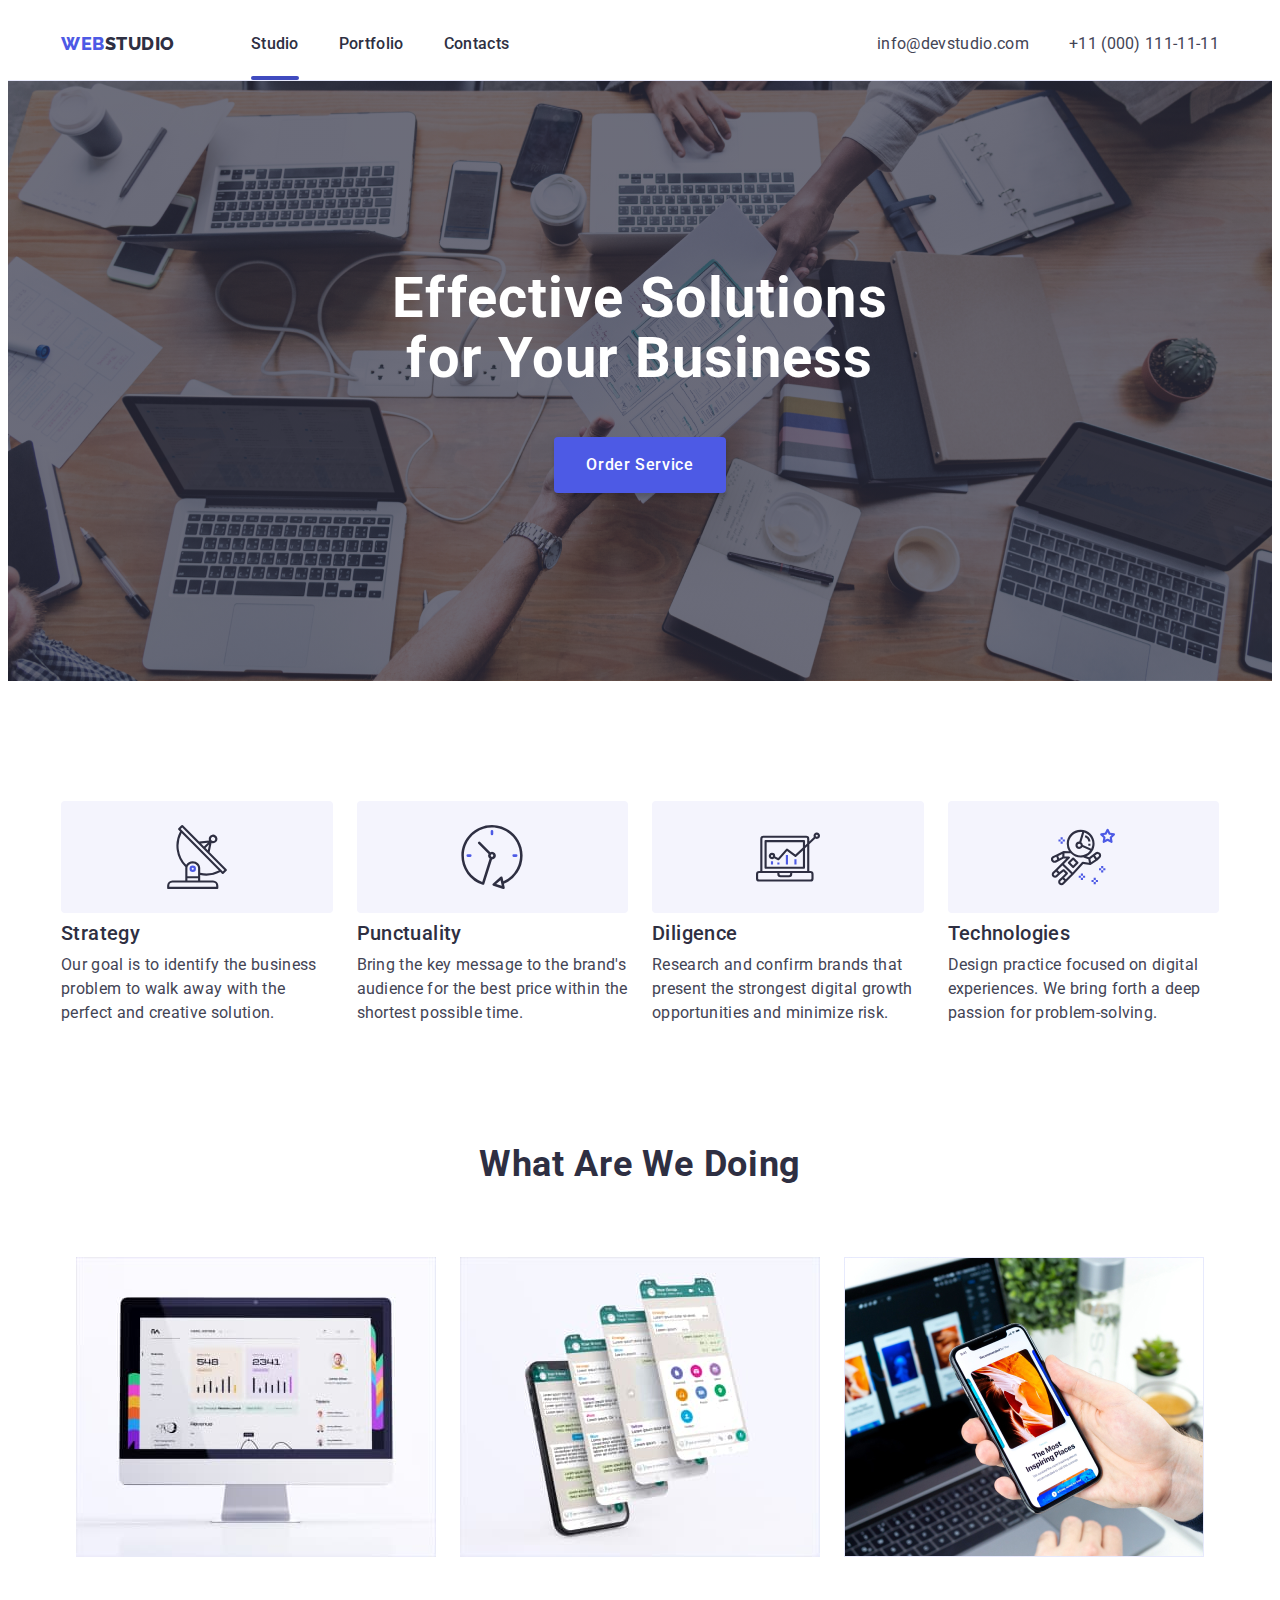
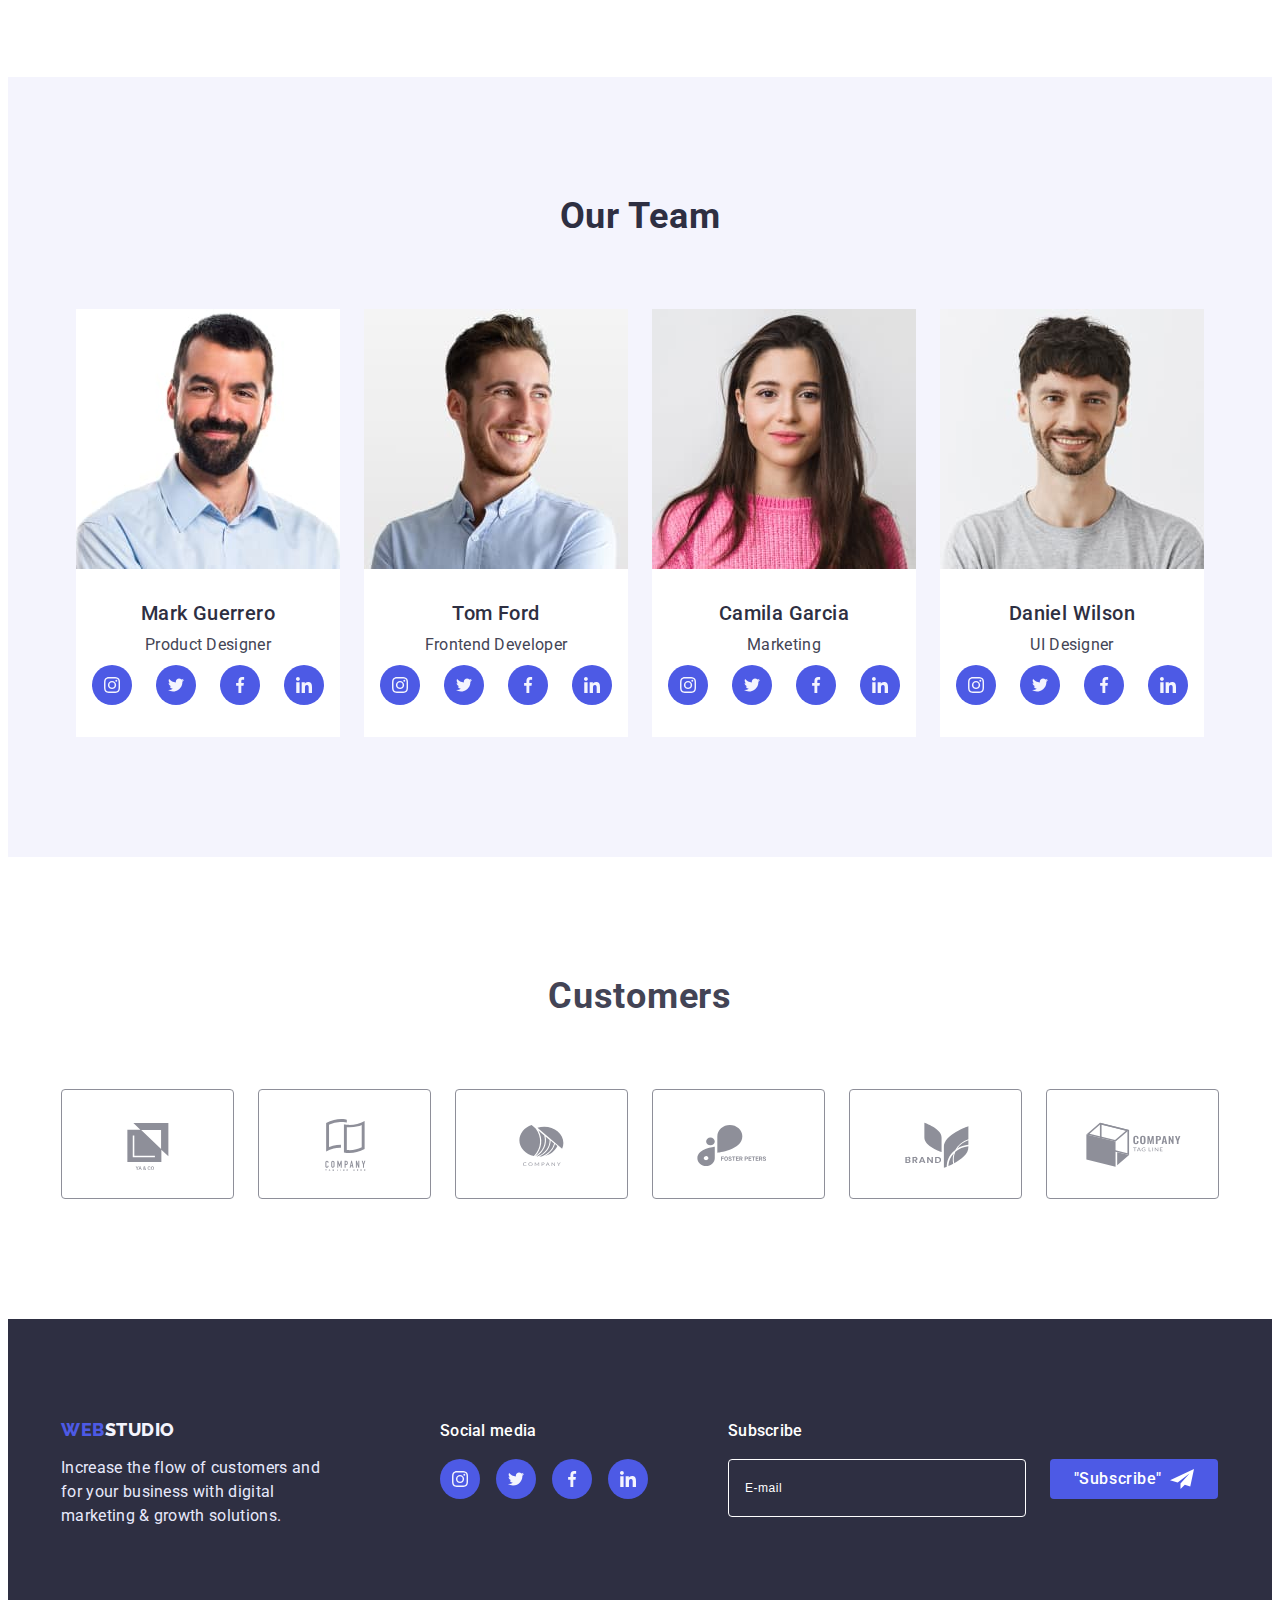
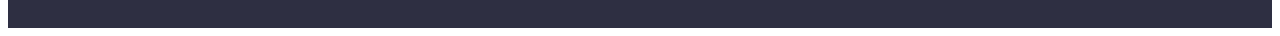
==== commit 35eec5f6: "9" ====
--- a/index.html
+++ b/index.html
@@ -346,10 +346,7 @@
                         class="footer-logo-studio link">Studio</span>
                 </a>
                 <p class="footer-text">Increase the flow of customers and <br> for your business with digital <br>
-                    marketing
-                    &
-                    growth
-                    solutions.
+                    marketing & growth solutions.
                 </p>
             </div>
             <div class="footer-social">
@@ -390,8 +387,9 @@
                 <form class="footer-form">
                     <input type="email" class="footer-input" placeholder="E-mail" name="subscribe-email">
 
-                    <button type="submit" class="footer-button">"Subscribe"
-                        <svg class="footer-button-icon" widtg="24" height="24">
+                    <button type="submit" class="footer-button">
+                        <span class="footer-btn-text">"Subscribe"</span>
+                        <svg class="footer-button-icon" width="24" height="24">
                             <use href="./images/icons.svg.svg#icon-airplane"></use>
                         </svg>
                     </button>
@@ -404,7 +402,7 @@
         <div class="modal">
             <button type="button" class="button-close" data-modal-close>
                 <svg class="modal-close-X" width="24" height="24">
-                    <use href="./images/hw4.svg#icon-X"></use>
+                    <use href="./images/hw4.svg#icon-x"></use>
                 </svg>
             </button>
             <p class="modal-title">Leave your contacts and we will call you back</p>
@@ -454,7 +452,7 @@
                         <a class="consent-item" href="">Privacy Policy</a>
                     </label>
                 </div>
-                <button type="submit">Send</button>
+                <button type="submit" class="modal-btn">Send</button>
             </form>
         </div>
     </div>
--- a/css/styles.css
+++ b/css/styles.css
@@ -644,13 +644,10 @@
 }
 
 .footer-button {
-    width: 165px;
+    width: 168px;
     height: 40px;
-    font-weight: 500;
-    font-size: 16px;
-    line-height: 1.5;
+    top: 140px;
     background-color: var(--color-iris);
-    color: var(--color-wite);
     display: flex;
     align-items: center;
     text-align: center;
@@ -659,15 +656,33 @@
     cursor: pointer;
     padding: 8px 24px;
     margin: 0 auto;
-    border: none;
+    border-style: none;
     margin-left: 24px;
+    transition: background-color 250ms;
+    transition-timing-function: cubic-bezier(0.4, 0, 0.2, 1);
+    gap: 16px;
+}
+
+.footer-btn-text {
+    width: 80px;
+    height: 24px;
+    font-style: normal;
+    font-weight: 500;
+    font-size: 16px;
+    line-height: 1.5;
+    color: var(--color-wite);
 
 }
 
 .footer-button-icon {
-    padding-left: 16px;
     fill: var(--color-wite);
 }
+
+.footer-button:hover,
+.footer-button:focus {
+    background-color: var(--color-ocean);
+}
+
 
 
 /*------PORTFOLIO----*/
@@ -885,8 +900,26 @@
     border-radius: 50%;
     display: block;
     margin-left: auto;
-
-
+    background-color: var(--color-cornflower);
+    transition: background-color 250ms;
+    transition-timing-function: cubic-bezier(0.4, 0, 0.2, 1);
+
+}
+
+.button-close:hover {
+    background-color: var(--color-ocean);
+}
+
+.button-close:hover .modal-close-X {
+    fill: var(--color-wite);
+}
+
+.button-close:focus {
+    background-color: var(--color-ocean);
+}
+
+.button-close:focus .modal-close-X {
+    fill: var(--color-wite);
 }
 
 .modal-close-X {
@@ -897,7 +930,10 @@
     justify-content: center;
     align-items: center;
     cursor: pointer;
-}
+    transition: background-color 250ms;
+    transition-timing-function: cubic-bezier(0.4, 0, 0.2, 1);
+}
+
 
 
 .is-hidden {
@@ -909,6 +945,8 @@
 .no-scroll {
     overflow: hidden;
 }
+
+/*----*/
 
 .modal-title {
     font-weight: 500;
@@ -933,6 +971,8 @@
 
     padding-left: 38px;
     outline: transparent;
+    transition: background-color 250ms;
+    transition-timing-function: cubic-bezier(0.4, 0, 0.2, 1);
 }
 
 .modal-input:focus {
@@ -966,7 +1006,8 @@
     top: 3px;
     top: 50%;
     transform: translateY(-50%);
-
+    transition: background-color 250ms;
+    transition-timing-function: cubic-bezier(0.4, 0, 0.2, 1);
 
 }
 
@@ -979,6 +1020,8 @@
     resize: none;
     padding: 16px;
     outline: transparent;
+    transition: background-color 250ms;
+    transition-timing-function: cubic-bezier(0.4, 0, 0.2, 1);
 }
 
 .modal-textarea:focus {
@@ -1006,6 +1049,7 @@
     letter-spacing: 0.04em;
     text-decoration-line: underline;
     color: var(--color-iris);
+
 }
 
 .consent-text::before {
@@ -1015,6 +1059,7 @@
     border: 1px solid rgba(46, 47, 66, 0.4);
     border-radius: 2px;
     display: block;
+
 }
 
 .modal-check:checked+.consent-text::before {
@@ -1023,6 +1068,10 @@
     background-image: url(../images/click.svg);
     background-repeat: no-repeat;
     background-position: center;
+}
+
+.consent-text {
+    margin-bottom: 35px;
 }
 
 
@@ -1037,4 +1086,33 @@
     clip-path: inset(100%);
     clip: rect(0 0 0 0);
     overflow: hidden;
+}
+
+.modal-btn {
+    width: 169px;
+    height: 56px;
+    font-family: inherit;
+    font-weight: 500;
+    font-size: 16px;
+    line-height: 1.5;
+    letter-spacing: 0.04em;
+    color: var(--color-wite);
+    background-color: var(--color-iris);
+    box-shadow: 0px 4px 4px rgba(0, 0, 0, 0.15);
+    cursor: pointer;
+    display: flex;
+    align-items: center;
+    text-align: center;
+    justify-content: center;
+    padding: 16px 32px;
+    border-radius: 4px;
+    margin: 0 auto;
+    border: none;
+    transition: background-color 250ms;
+    transition-timing-function: cubic-bezier(0.4, 0, 0.2, 1);
+}
+
+.modal-btn:focus,
+.modal-btn:hover {
+    background-color: var(--color-ocean);
 }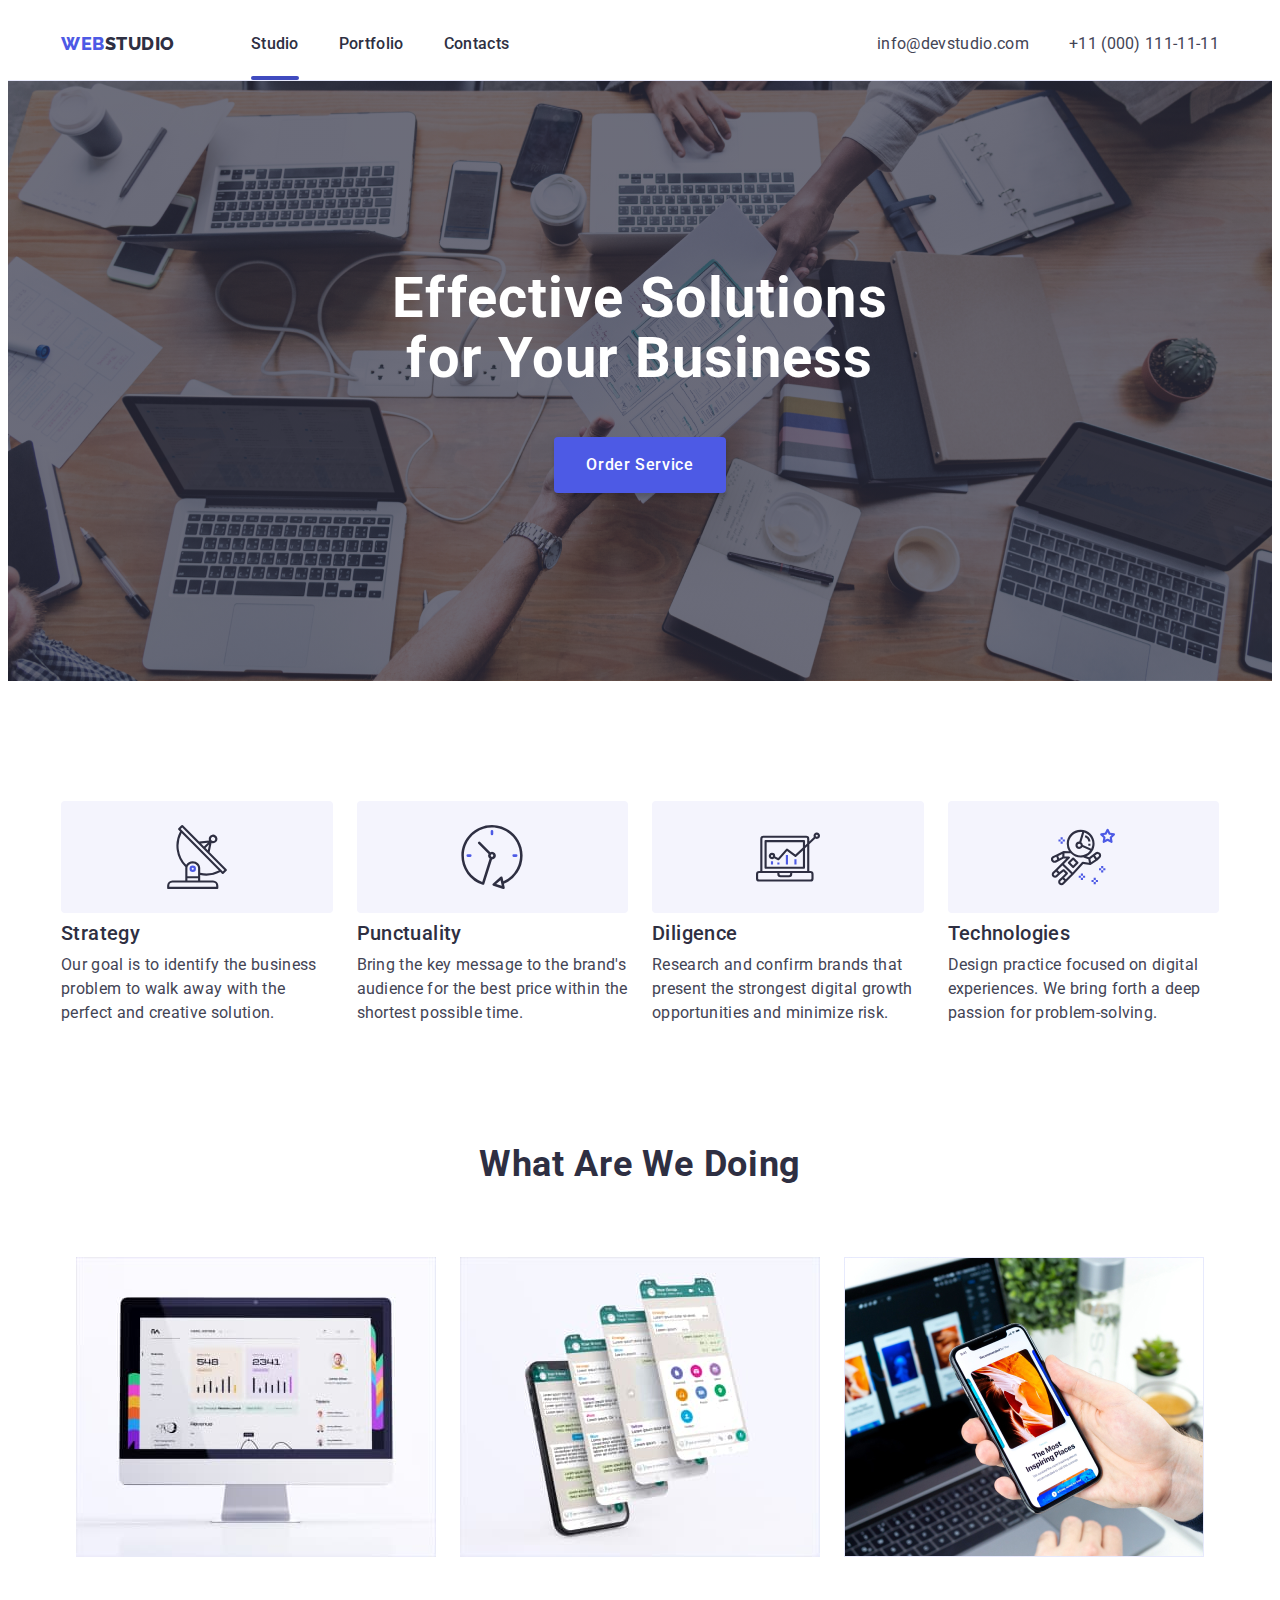
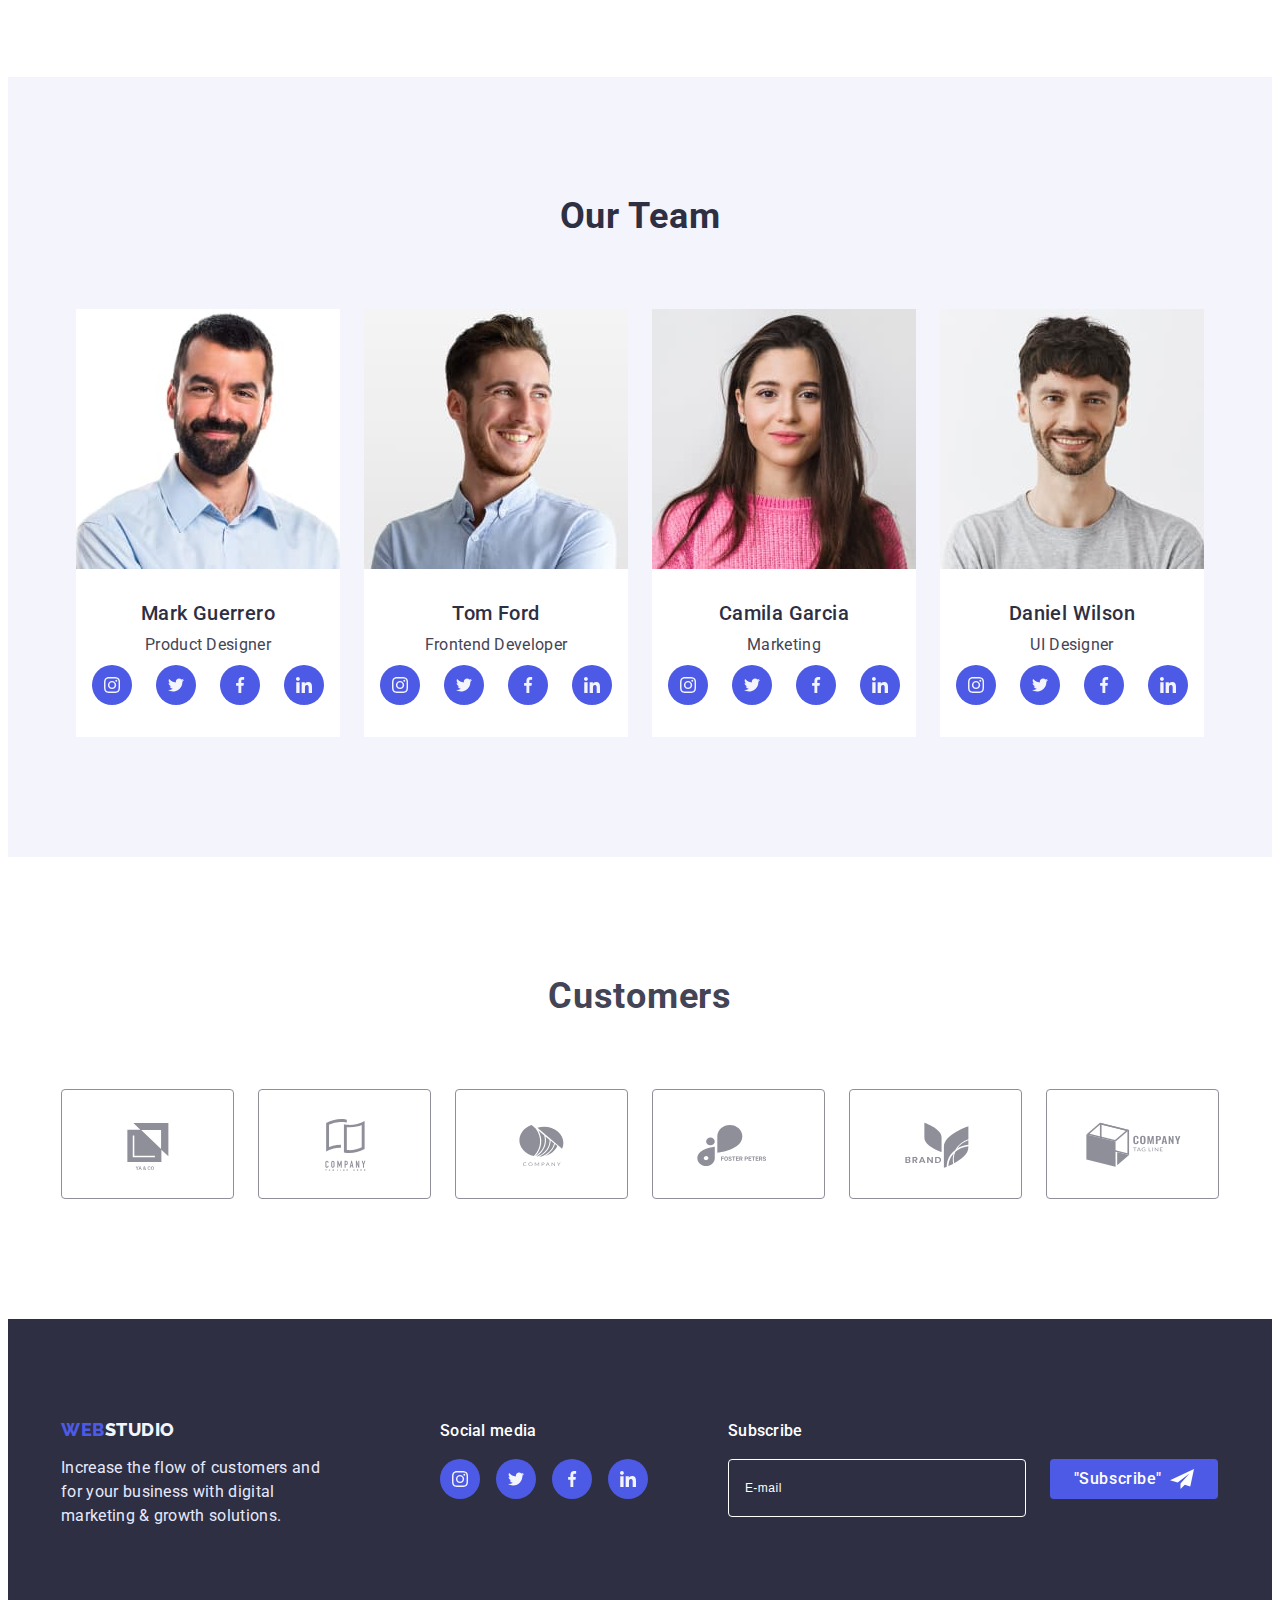
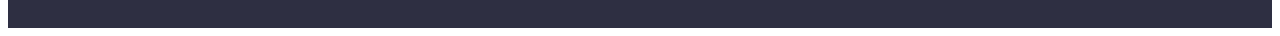
==== commit 9cc6419b: "11" ====
--- a/index.html
+++ b/index.html
@@ -396,8 +396,9 @@
                 </form>
 
             </div>
-
+        </div>
     </footer>
+
     <div class="backdrop is-hidden" data-modal>
         <div class="modal">
             <button type="button" class="button-close" data-modal-close>
@@ -440,14 +441,9 @@
                         placeholder="Text input"></textarea>
                 </div>
                 <div class="modal-field">
-                    <input type="checkbox" id="Privacy Policy" name="user-privacy"
-                        class="modal-check m-i-visually-hidden" value="true" />
-                    <label for="Privacy Policy" class="consent-text">
-                        <span>
-                            <svg class="consent-icon" width="10" height="8">
-                                <use href="./images/icons.svg.svg#icon-Vector"></use>
-                            </svg>
-                        </span>
+                    <input type="checkbox" name="user-privacy" id="user-privacy" class="modal-check m-i-visually-hidden"
+                        value="true" />
+                    <label for="user-privacy" id="Privacy-Policy" class="consent-text">
                         I accept the terms and conditions of the
                         <a class="consent-item" href="">Privacy Policy</a>
                     </label>
--- a/css/styles.css
+++ b/css/styles.css
@@ -636,11 +636,16 @@
     border-radius: 4px;
     background-color: transparent;
     padding: 8px 16px;
+    color: var(--color-wite);
+    font-size: 12px;
+    line-height: 24px;
+
 }
 
 .footer-input::placeholder {
     color: var(--color-wite);
     font-size: 12px;
+
 }
 
 .footer-button {
@@ -1028,10 +1033,8 @@
     border-color: var(--color-iris);
 }
 
+
 .consent-text {
-    display: flex;
-    gap: 2px;
-    font-family: 'Roboto';
     font-weight: 400;
     font-size: 12px;
     line-height: 14px;
@@ -1058,7 +1061,9 @@
     height: 16px;
     border: 1px solid rgba(46, 47, 66, 0.4);
     border-radius: 2px;
-    display: block;
+    display: inline-block;
+    margin-right: 8px;
+    vertical-align: middle;
 
 }
 
